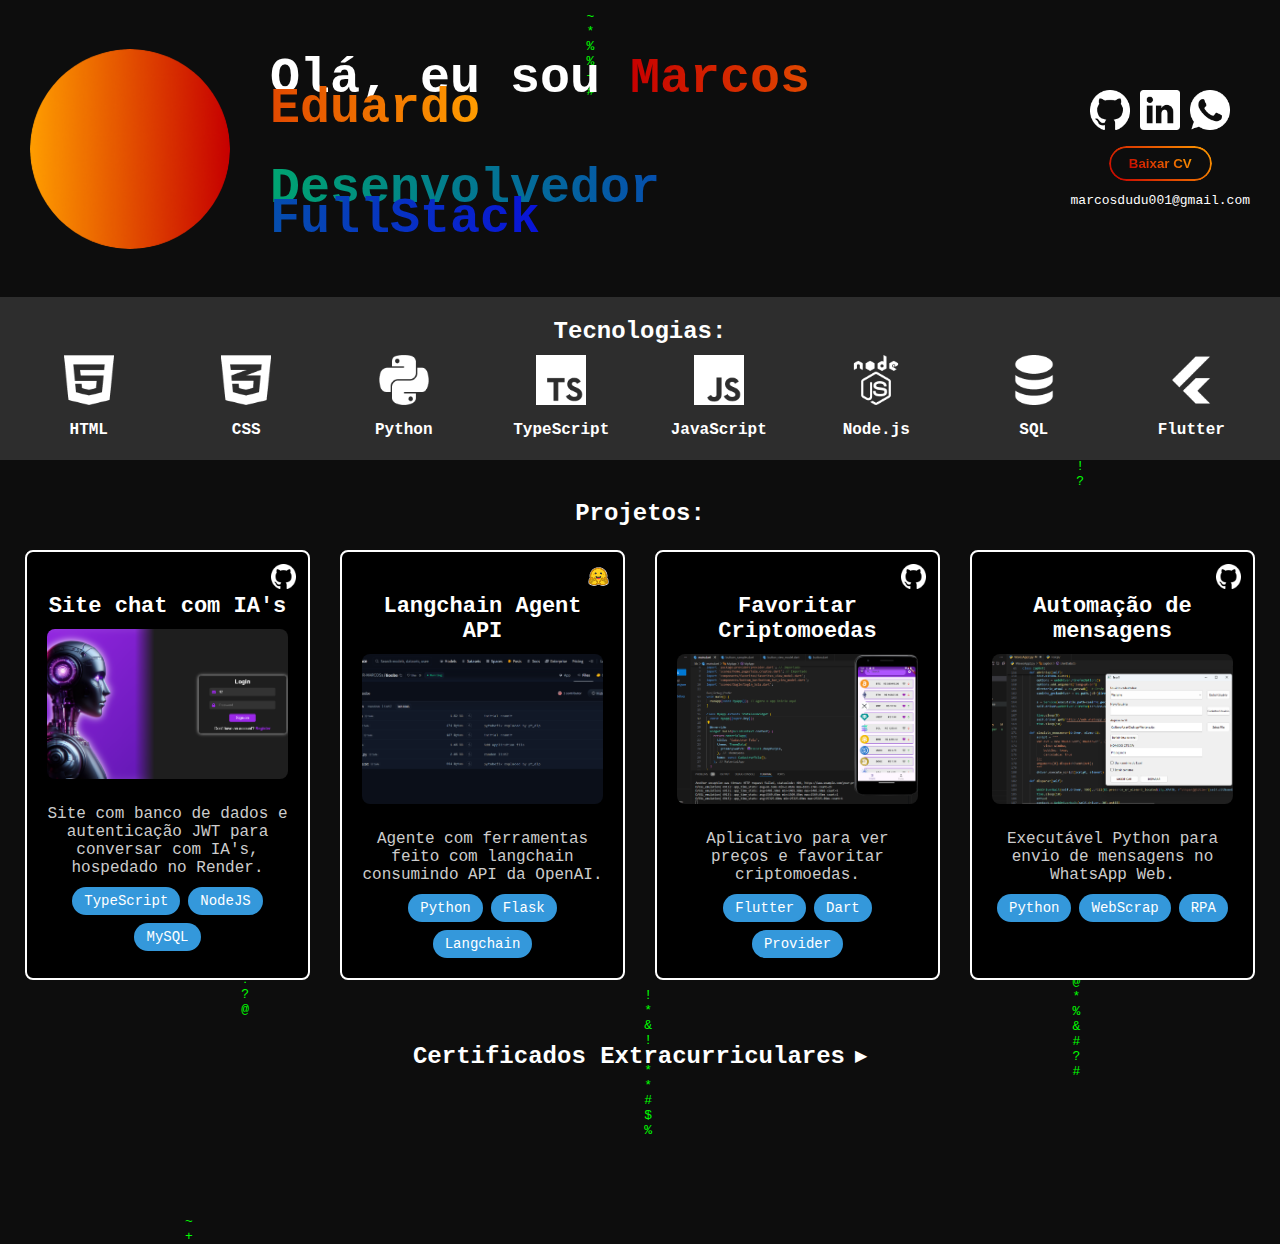
==== index.html @ d690c483 "certificate img" ====
<!DOCTYPE html>
<html lang="pt-br">
<head>
  <meta charset="UTF-8">
  <meta name="viewport" content="width=device-width, initial-scale=1.0">
  <title>Chuva de Código Vertical</title>
  <link rel="stylesheet" href="./style.css">
</head>
<body>
  <div class="greetings">
    <img src="./assets/Ellipse 1.png" alt="Foto de Marcos Eduardo" class="profile-photo">
    <h1 class="br"><span class="hi">Olá, eu sou</span> <span class="name">Marcos Eduardo</span><p></p> <span class="role">Desenvolvedor FullStack</span></h1>

    <div class="links">
      <div class="icons">
        <a href="https://github.com/MR-MARCOSs" target="_blank"><img src="./assets/github.png" alt="Ícone do Github" id="github"></a>
        <a href="https://www.linkedin.com/in/marcos-eduardo-evangelista-silva-96293b166/" target="_blank"><img src="./assets/linkedin.png" alt="Ícone do Linkedin" id="linkedin"></a>
        <a href="https://wa.me/+5563992482813" target="_blank"><img src="./assets/whats.png" alt="Ícone do WhatsApp" id="whats"></a>
      </div>
      <button class="download-cv">
        <a href="./assets/sql-icon.png" download target="_blank">
          <span>Baixar CV</span>
        </a>
      </button>
      marcosdudu001@gmail.com
    </div>
  </div>
  
  <div class="technologies">
    <h2>Tecnologias:</h2>
    <div class="tech-list">
      <div class="tech-item">
        <img src="./assets/html-icon.png" alt="HTML" class="tech-icon">
        <p>HTML</p>
      </div>
      <div class="tech-item">
        <img src="./assets/css-icon.png" alt="CSS" class="tech-icon">
        <p>CSS</p>
      </div>
      <div class="tech-item">
        <img src="./assets/python-icon.png" alt="Python" class="tech-icon">
        <p>Python</p>
      </div>
      <div class="tech-item">
        <img src="./assets/typescript-icon.png" alt="TypeScript" class="tech-icon">
        <p>TypeScript</p>
      </div>
      <div class="tech-item">
        <img src="./assets/javascript-icon.png" alt="JavaScript" class="tech-icon">
        <p>JavaScript</p>
      </div>
      <div class="tech-item">
        <img src="./assets/nodejs-icon.png" alt="Node.js" class="tech-icon">
        <p>Node.js</p>
      </div>
      <div class="tech-item">
        <img src="./assets/sql-icon.png" alt="SQL" class="tech-icon">
        <p>SQL</p>
      </div>
      <div class="tech-item">
        <img src="./assets/flutter-icon.png" alt="Flutter" class="tech-icon">
        <p>Flutter</p>
      </div>
    </div>
  </div>
  
  <div class="projects">
    <h2 class="projects-title">Projetos:</h2>
    <div class="projects-container">
      <div class="project-card">
        <div class="project-content">
          <h3>Site chat com IA's</h3>
          <img src="./assets/project1.png" alt="Projeto 1" class="project-image">
          <p class="project-description">Site com banco de dados e autenticação JWT para conversar com IA's, hospedado no Render.</p>
          <div class="tags">
            <span class="tag">TypeScript</span>
            <span class="tag">NodeJS</span>
            <span class="tag">MySQL</span>
          </div>
        </div>
        <a href="https://github.com/MR-MARCOSs/site_bots" target="_blank" class="github-icon">
          <img src="./assets/github.png" alt="GitHub">
        </a>
      </div>

      <div class="project-card">
        <div class="project-content">
          <h3>Langchain Agent API</h3>
          <img src="./assets/project2.png" alt="Projeto 2" class="project-image">
          <p class="project-description">Agente com ferramentas feito com langchain consumindo API da OpenAI.</p>
          <div class="tags">
            <span class="tag">Python</span>
            <span class="tag">Flask</span>
            <span class="tag">Langchain</span>
          </div>
        </div>
        <a href="https://huggingface.co/spaces/MR-MARCOSs/Goobe/tree/main" target="_blank" class="github-icon">
          <img src="./assets/hf-logo.svg" alt="Hugging Face">
        </a>
      </div>

      <div class="project-card">
        <div class="project-content">
          <h3>Favoritar Criptomoedas</h3>
          <img src="./assets/project3.png" alt="Projeto 3" class="project-image">
          <p class="project-description">Aplicativo para ver preços e favoritar criptomoedas.</p>
          <div class="tags">
            <span class="tag">Flutter</span>
            <span class="tag">Dart</span>
            <span class="tag">Provider</span>
          </div>
        </div>
        <a href="https://github.com/MR-MARCOSs/cryptoWeb" target="_blank" class="github-icon">
          <img src="./assets/github.png" alt="GitHub">
        </a>
      </div>

      <div class="project-card">
        <div class="project-content">
          <h3>Automação de mensagens</h3>
          <img src="./assets/project4.png" alt="Projeto 4" class="project-image">
          <p class="project-description">Executável Python para envio de mensagens no WhatsApp Web.</p>
          <div class="tags">
            <span class="tag">Python</span>
            <span class="tag">WebScrap</span>
            <span class="tag">RPA</span>
          </div>
        </div>
        <a href="https://github.com/MR-MARCOSs/Process-Automation" target="_blank" class="github-icon">
          <img src="./assets/github.png" alt="GitHub">
        </a>
      </div>
    </div>
  </div>

  <div class="projects">
    <div class="titulo-com-seta" onclick="toggleProjects()">
      <h2 id="titulo">Certificados Extracurriculares</h2>
      <span id="seta" class="seta">▶</span>
    </div>
    <div class="project-cards" id="project-cards">

      <div class="project-card">
        <div class="project-content">
          <h3>Intro to Machine Learning</h3>
          <h4>De: Kaggle</h4>
          <img src="./assets/intro-to-ml.png" alt="Projeto 4" class="project-image">
          <a href="./assets/intro-to-ml.png" target="_blank" class="certificate-link">Ver certificado</a>
        </div>
      </div>

      <div class="project-card">
        <div class="project-content">
          <h3>Intermediate Machine Learning</h3>
          <h4>De: Kaggle</h4>
          <img src="./assets/intermediate-ml.png" alt="Projeto 4" class="project-image">
          <a href="./assets/intermediate-ml.png" target="_blank" class="certificate-link">Ver certificado</a>
        </div>
      </div>

      <div class="project-card">
        <div class="project-content">
          <h3>NodeJS</h3>
          <h4>De: RocketSeat</h4>
          <img src="./assets/nodejsimg.png" alt="Projeto 4" class="project-image">
          <a href="./assets/Nodejs.pdf" target="_blank" class="certificate-link">Ver certificado</a>
        </div>
      </div>

      
      <div class="project-card">
        <div class="project-content">
          <h3>Discover(HTML, CSS)</h3>
          <h4>De: RocketSeat</h4>
          <img src="./assets/Nodejs.pdf" alt="Projeto 4" class="project-image">
          <a href="./assets/Nodejs.pdf" target="_blank" class="certificate-link">Ver certificado</a>
        </div>
      </div>
    </div>
  </div>


  <div class="language-switcher">
    <a href="./en.html" class="flag-icon usa" title="English"></a>
    <a href="#" class="flag-icon brazil" title="Português"></a>
  </div>

  <script src="./code_rain.js"></script>
  <script>function toggleProjects() {
    const projectCards = document.getElementById('project-cards');
    const seta = document.getElementById('seta');
  
    if (projectCards.style.display === 'none' || projectCards.style.display === '') {
      projectCards.style.display = 'flex';
      seta.textContent = '▼';
    } else {
      projectCards.style.display = 'none';
      seta.textContent = '▶';
    }
  }
  </script>
</body>
</html>
---- style.css ----
body, html {
  margin: 0;
  padding: 0;
  overflow: hidden;
  background-color: #0d0d0d;
  font-family: monospace;
  overflow: auto;
}

.code-drop {
  position: absolute;
  display: flex;
  flex-direction: column;
  align-items: center;
  opacity: 1;
  z-index: 0; 
}

.code-letter {
  opacity: 1;
  animation: fadeOut 4s linear forwards;
  color: #00ff00; /* Cor da chuva de código */
}

@keyframes fadeOut {
  0% { opacity: 1; }
  100% { opacity: 0; }
}

/* Estilos gerais */
.greetings {
  display: flex;
  align-items: center;
  justify-content: center;
  gap: 40px; /* Espaço entre a imagem e o texto */
  padding: 30px;
  background-color: transparent;
  position: relative; /* Necessário para z-index funcionar corretamente */
  z-index: 1; /* Garante que o conteúdo dentro de greetings fique acima da chuva de código */
}

.profile-photo {
  width: 200px; /* Ajuste o tamanho da imagem conforme necessário */
  height: 200px;
  border-radius: 50%; /* Para manter a imagem redonda */
  background-color: transparent;
}

h1 {
  font-size: 60px;
  line-height: 0.6;
  margin-right: 9%;
}

.br {
  font-size: 50px;
}

.hi {
  color: #ffffff; /* Exemplo de cor para "Hi, i'm" */
}

.name {
  background: linear-gradient(90deg, #C70000, #FF9D00); /* Degradê para "Marcos Eduardo" */
  -webkit-background-clip: text;
  color: transparent;
}

.role {
  background: linear-gradient(90deg, #00A571, #0913D8); /* Degradê para "FullStack Developer" */
  -webkit-background-clip: text;
  color: transparent;
}

.links {
  display: flex;
  flex-direction: column;
  align-items: center; /* Alinha verticalmente no centro */
  justify-content: center;
  gap: 10px; /* Espaço entre os ícones e o botão */
  color: #ffffff;
}

.icons {
  display: flex;
  gap: 10px; /* Espaço entre os ícones */
  background-color: transparent;
}

.icons img {
  width: 40px; /* Tamanho dos ícones */
  height: 40px;
  transition: all 0.3s ease;
}

#github:hover {
  content: url('./assets/github_hover.svg');
}

#linkedin:hover {
  content: url('./assets/linkedin_hover.svg');
}

#whats:hover {
  content: url('./assets/whats_hover.png');
}

.download-cv {
  padding: 10px 20px;
  background-color: transparent; /* Fundo transparente inicial */
  color: white; /* Cor do texto inicial */
  border: 2px solid transparent; /* Borda inicialmente transparente */
  border-radius: 20px;
  cursor: pointer;
  font-weight: bold; /* Texto em negrito */
  position: relative;
  overflow: hidden;
  transition: all 0.3s ease; /* Transição suave para o hover */
}

/* Gradiente no texto */
.download-cv span {
  background: linear-gradient(45deg, #C70000, #FF9D00); /* Gradiente no texto */
  -webkit-background-clip: text;
  background-clip: text;
  color: transparent; /* Texto transparente para mostrar o gradiente */
  transition: all 0.3s ease; /* Transição suave para o hover */
}

/* Borda com gradiente */
.download-cv::before {
  content: '';
  position: absolute;
  top: 0;
  left: 0;
  right: 0;
  bottom: 0;
  border-radius: 20px;
  border: 2px solid transparent;
  background: linear-gradient(45deg, #C70000, #FF9D00) border-box;
  -webkit-mask: linear-gradient(#fff 0 0) padding-box, linear-gradient(#fff 0 0);
  mask: linear-gradient(#fff 0 0) padding-box, linear-gradient(#fff 0 0);
  -webkit-mask-composite: destination-out;
  mask-composite: exclude;
  z-index: -1;
  transition: all 0.3s ease; /* Transição suave para o hover */
}

/* Efeito hover */
.download-cv:hover {
  background: linear-gradient(45deg, #C70000, #FF9D00);
  border-color: transparent;
  background-clip: padding-box; /* Impede que o fundo ultrapasse as bordas arredondadas */
}

.download-cv:hover span {
  color: #0d0d0d; /* Cor do texto no hover (sem gradiente) */
  background: transparent; /* Remove o gradiente do texto no hover */
  -webkit-background-clip: initial;
  background-clip: initial;
}

.download-cv:hover::before {
  opacity: 0; /* Esconde a borda gradiente no hover */
}

.download-cv a {
  text-decoration: none;  /* Remove o sublinhado */
  color: inherit;         /* Garante que a cor do link herde a cor do texto do botão */
}

/* Estilo da seção de tecnologias */
.technologies {
  background-color: #2D2D2D; /* Cinza claro */
  padding: 1px 10px 5px 10px;
  width: 100%;
  box-sizing: border-box;
  position: relative;
  z-index: 1;
}

.technologies h2 {
  font-size: 24px;
  text-align: center;
  margin-bottom: 10px;
  color: #ffffff;
}

/* Container das tecnologias */
.tech-list {
  display: flex;
  justify-content: space-around;
  flex-wrap: wrap;
}

/* Cada item da lista de tecnologias */
.tech-item {
  display: flex;
  flex-direction: column;
  align-items: center;
  text-align: center;
  width: 100px;
}

/* Ícones das tecnologias */
.tech-icon {
  width: 50px;
  height: 50px;
}

/* Estilo do texto abaixo dos ícones */
.tech-item p {
  font-size: 16px;
  font-weight: bold;
  color: #ffffff;
}

/* Estilos para a seção de Projetos */
/* Estilos para a seção de Projetos */
.projects {
  padding: 20px;
  display: flex;
  flex-direction: column;
  align-items: center;
  text-align: center;
  position: relative;
  z-index: 1;
}

.projects-title {
  font-size: 24px;
  margin-bottom: 20px;
  color: white; /* Centraliza e dá um estilo ao título */
}

/* Contêiner para os cartões de projetos */
.projects-container {
  display: flex;
  flex-wrap: wrap;
  justify-content: space-around;
  gap: 20px;
  width: 100%;
}

/* Estilos para os cartões de projetos */
.project-card {
  background-color: #000; /* Preto */
  color: white;
  border: 2px solid white; /* Borda branca */
  border-radius: 8px;
  margin: 10px;
  padding: 20px;
  display: flex;
  flex-direction: column;
  justify-content: space-between;
  position: relative;
  max-width: 500px;
  max-height: 500px; /* Altura fixa */
  box-sizing: border-box;
}

/* Estilos do conteúdo dentro do cartão */
.project-content {
  display: flex;
  flex-direction: column;
  align-items: center;
  justify-content: flex-start;
  flex-grow: 1;
}

.project-card h3 {
  font-size: 22px;
  margin-bottom: 10px;
}

.project-image {
  width: 100%;
  height: 150px; /* Altura fixa para a imagem */
  object-fit: cover;
  border-radius: 8px;
  margin-bottom: 10px;
}

.project-description {
  font-size: 16px;
  text-align: center;
  color: #ccc;
  margin-bottom: 10px;
}

/* Estilo das tags */
.tags {
  display: flex;
  justify-content: center;
  flex-wrap: wrap;
  gap: 8px;
}

.tag {
  background-color: #3498db;
  color: white;
  padding: 6px 12px;
  border-radius: 15px;
  font-size: 14px;
}

.tag:hover {
  background-color: #2980b9;
}

/* Ícone do GitHub no canto superior direito */
.github-icon {
  position: absolute;
  top: 10px;
  right: 10px;
  padding: 2px;
  box-shadow: 0 4px 6px rgba(0, 0, 0, 0.2);
}

.github-icon img {
  width: 25px;
  height: 25px;
}

/* Layout responsivo - 4 cartões por linha */
.project-card {
  width: 23%; /* Quase 25% para caber 4 por linha */
  margin: 3px;
}

.language-switcher {
  position: fixed;
  bottom: 20px;
  right: 20px;
  display: flex;
  flex-direction: column;
  gap: 10px;
  z-index: 1000;
}

/* Estilos para os ícones das bandeiras */
.language-switcher a {
  width: 40px;
  height: 40px;
  border-radius: 50%;
  display: block;
  background-size: cover;
  background-position: center;
  text-decoration: none;
}

.language-switcher .usa {
  background-image: url('https://upload.wikimedia.org/wikipedia/commons/a/a4/Flag_of_the_United_States.svg');
}

.language-switcher .brazil {
  background-image: url('https://upload.wikimedia.org/wikipedia/commons/0/05/Flag_of_Brazil.svg');
}

.language-switcher a:hover {
  opacity: 0.8;
}

.titulo-com-seta {
  display: flex;
  align-items: center;
  cursor: pointer;
  font-size: 16px;
  color: white;
}

.seta {
  margin-left: 10px;
  transition: transform 0.3s ease;
}


.project-content h4 {
  margin-top: -7px;
}

.project-cards {
  display: none; /* Inicialmente oculto */
  width: 100%;
  padding: 20px;
  flex-wrap: wrap;
  justify-content: space-around;
  gap: 20px;
  
}

.certificate-link {
  background-color: #3498db;;      /* Cor de fundo azul */
  color: white;                /* Texto branco */
  padding: 10px 20px;          /* Espaçamento interno para deixar o retângulo */
  text-decoration: none;       /* Remover o underline */
  border-radius: 17px;         /* Bordas arredondadas */
  display: inline-block;       /* Certificar que o link seja tratado como um bloco inline */
}

.certificate-link:hover {
  background-color: #2980b9;  /* Cor de fundo mais escura ao passar o mouse */
}


/* Responsividade para telas menores */
@media (max-width: 600px) {
  .greetings {
    flex-direction: column;
    text-align: center;
    gap: 15px;
  }

  h1 {
    font-size: 30px;
    margin-right: 0%;
  }

  .profile-photo {
    margin-right: 0;
    margin-bottom: 1px;
  }

  .links {
    flex-direction: column;
    margin-top: 1px;
  }

  .icons {
    justify-content: center;
  }

  .download-cv {
    margin-top: 10px;
  }

  /* Ajustes específicos para a seção de tecnologias 

  .technologies {
    background-color: #2D2D2D;  Cinza claro 
    padding: 1px 10px 5px 10px;
    width: 100%;
    box-sizing: border-box;
    position: relative;
    z-index: 1;
  }
  */
  .technologies h2 {
    margin-bottom: 15px;
  }
  
  .tech-item {
    flex: 1 1 calc(33.33% - 20px); /* 3 itens por linha com espaçamento */
    max-width: calc(33.33% - 20px); /* Limita o tamanho máximo */
    gap: 3px;
    display: flex;
    flex-direction: column;
    align-items: center;
    text-align: center;
  }

  /* Centraliza os dois itens na última linha */
  .tech-list::after {
    content: '';
    flex: auto;
  }

  /* Ajuste para centralizar os dois itens na última linha */
  .tech-item:nth-last-child(2):nth-child(3n + 1),
  .tech-item:nth-last-child(2):nth-child(3n + 1) ~ .tech-item {
    flex: 1 1 calc(50% - 10px); /* Faz os dois itens ocuparem metade da linha */
    max-width: calc(50% - 10px); /* Limita o tamanho máximo */
  }

  .tech-icon {
    margin-bottom: -15px;
    margin-top: 15px;
    width: 40px;
    height: 40px;
  }

  .tech-item p {
    font-size: 14px;
  }

  .project-card {
    width: 80%; /* 2 cartões por linha em telas médias */
  }
}

@media (max-width: 480px) {
  h1 {
    font-size: 20px;
    margin-right: 0%;
  }
  .br {
    font-size: 17px;
  }
}
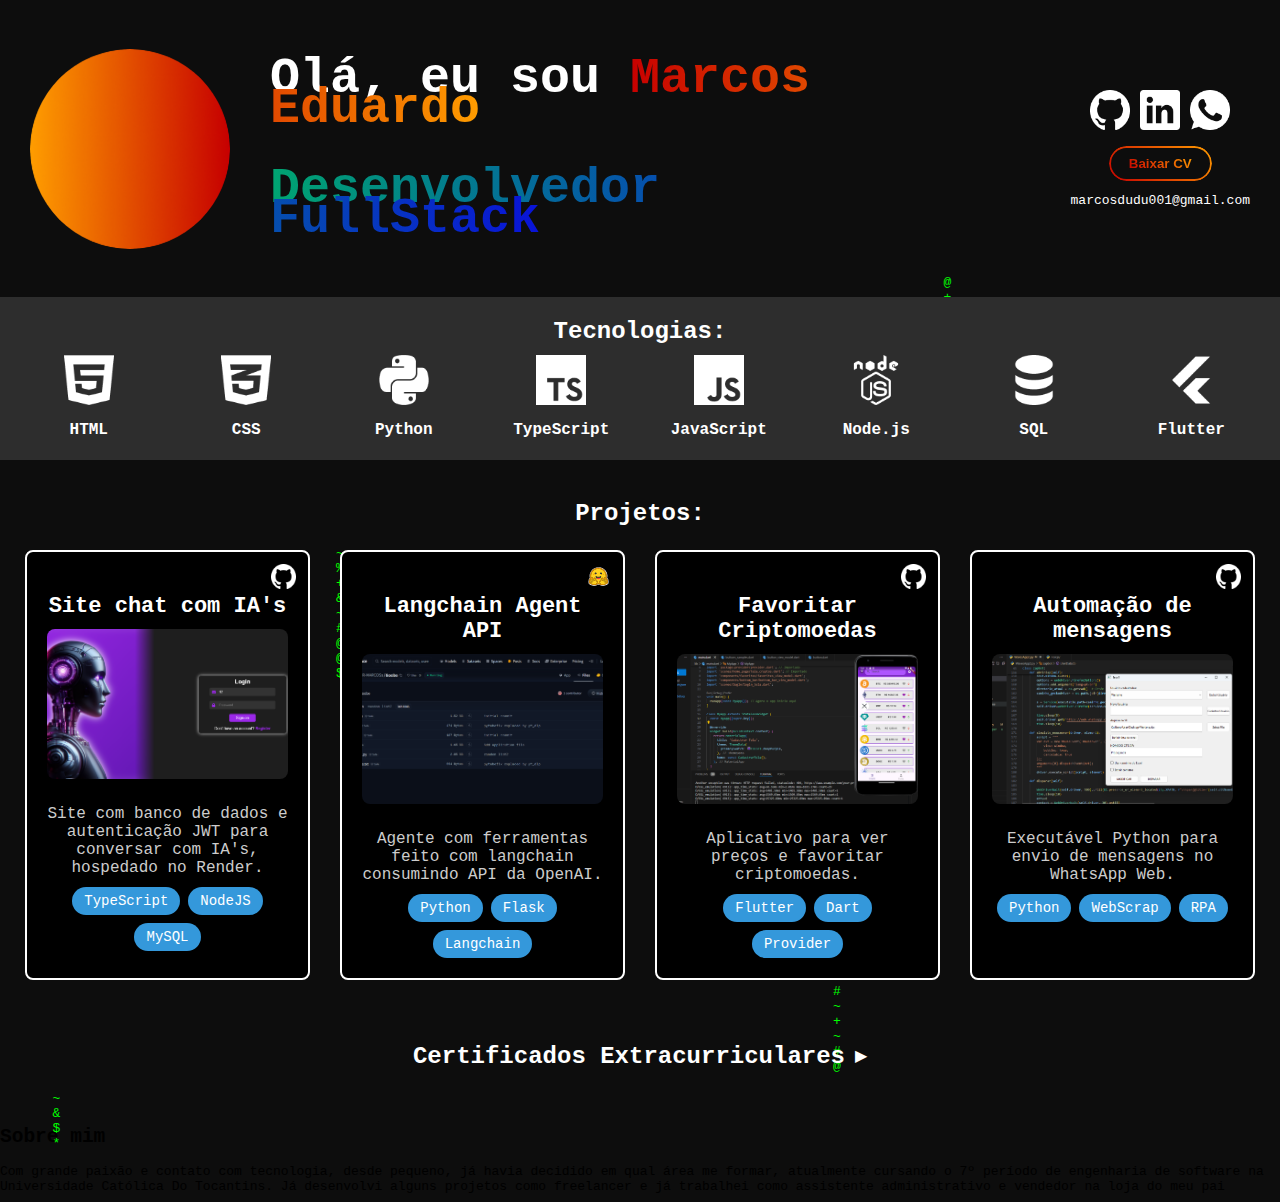
==== commit 1ba1010a: "About me started" ====
--- a/index.html
+++ b/index.html
@@ -166,7 +166,6 @@
           <a href="./assets/Nodejs.pdf" target="_blank" class="certificate-link">Ver certificado</a>
         </div>
       </div>
-
       
       <div class="project-card">
         <div class="project-content">
@@ -177,6 +176,12 @@
         </div>
       </div>
     </div>
+  </div>
+
+  <div class="about-me">
+    <h2>Sobre mim</h2>
+    Com grande paixão e contato com tecnologia, desde pequeno, já havia decidido em qual área me formar, atualmente cursando o 7º período de engenharia de software na Universidade Católica Do Tocantins.
+    Já desenvolvi alguns projetos como freelancer e já trabalhei como assistente administrativo e vendedor na loja do meu pai
   </div>
 
 
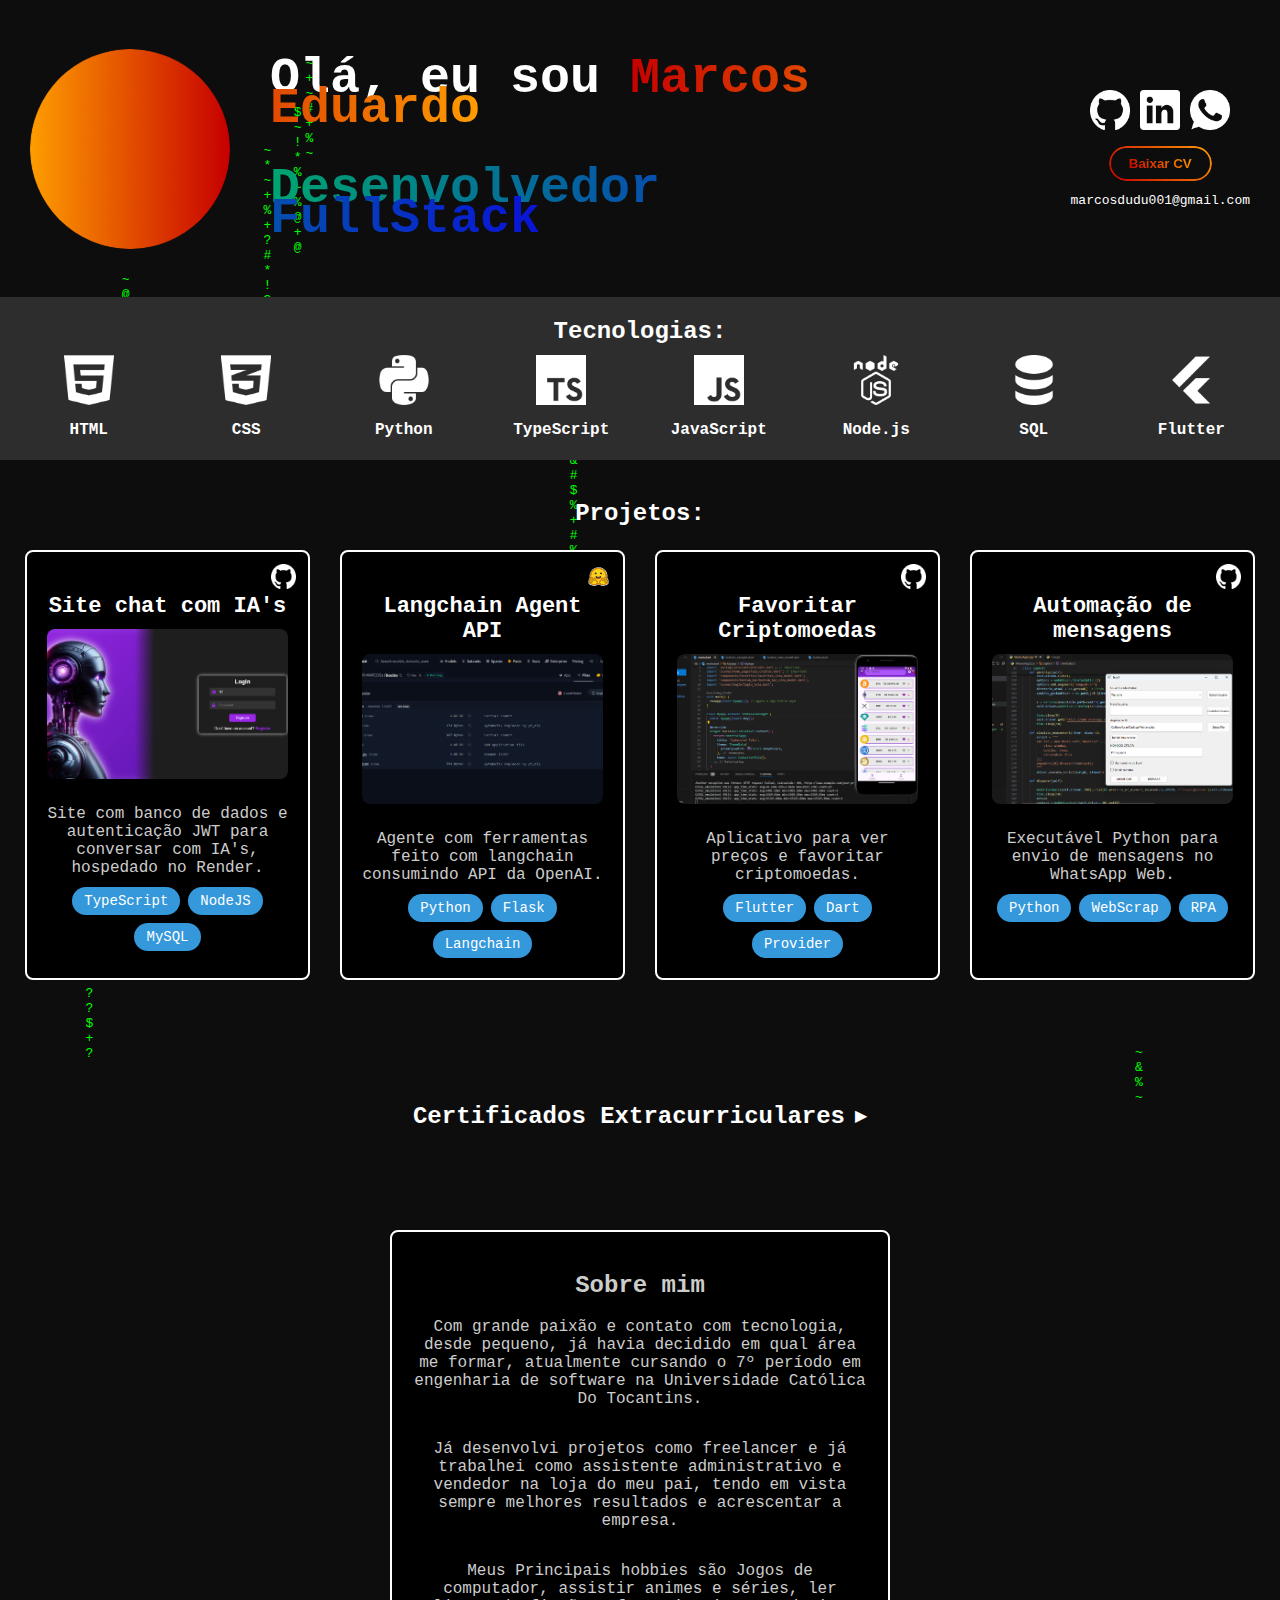
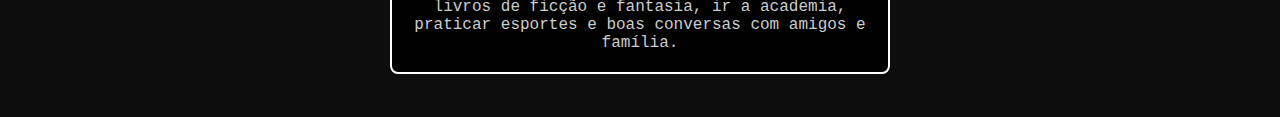
==== commit eb4910f3: "fast commit" ====
--- a/index.html
+++ b/index.html
@@ -180,8 +180,9 @@
 
   <div class="about-me">
     <h2>Sobre mim</h2>
-    Com grande paixão e contato com tecnologia, desde pequeno, já havia decidido em qual área me formar, atualmente cursando o 7º período de engenharia de software na Universidade Católica Do Tocantins.
-    Já desenvolvi alguns projetos como freelancer e já trabalhei como assistente administrativo e vendedor na loja do meu pai
+    Com grande paixão e contato com tecnologia, desde pequeno, já havia decidido em qual área me formar, atualmente cursando o 7º período em engenharia de software na Universidade Católica Do Tocantins.<p></p>
+    Já desenvolvi projetos como freelancer e já trabalhei como assistente administrativo e vendedor na loja do meu pai, tendo em vista sempre melhores resultados e acrescentar a empresa.<p></p>
+    Meus Principais hobbies são Jogos de computador, assistir animes e séries, ler livros de ficção e fantasia, ir a academia, praticar esportes e boas conversas com amigos e família.
   </div>
 
 
--- a/style.css
+++ b/style.css
@@ -243,7 +243,7 @@
 }
 
 /* Estilos para os cartões de projetos */
-.project-card {
+.project-card, .about-me {
   background-color: #000; /* Preto */
   color: white;
   border: 2px solid white; /* Borda branca */
@@ -260,12 +260,13 @@
 }
 
 /* Estilos do conteúdo dentro do cartão */
-.project-content {
+.project-content, .about-me {
   display: flex;
   flex-direction: column;
   align-items: center;
   justify-content: flex-start;
   flex-grow: 1;
+  z-index: 1;
 }
 
 .project-card h3 {
@@ -281,7 +282,7 @@
   margin-bottom: 10px;
 }
 
-.project-description {
+.project-description, .about-me {
   font-size: 16px;
   text-align: center;
   color: #ccc;
@@ -367,6 +368,8 @@
   cursor: pointer;
   font-size: 16px;
   color: white;
+  margin-bottom: 60px;
+  margin-top: 60px;
 }
 
 .seta {
@@ -386,7 +389,8 @@
   flex-wrap: wrap;
   justify-content: space-around;
   gap: 20px;
-  
+  margin-top: -70px;
+  margin-bottom: 80px;
 }
 
 .certificate-link {
@@ -402,6 +406,14 @@
   background-color: #2980b9;  /* Cor de fundo mais escura ao passar o mouse */
 }
 
+.about-me {
+  margin: 0 auto;
+  margin-bottom: 20px;
+}
+
+@media (max-width: 1024px) {
+  
+}
 
 /* Responsividade para telas menores */
 @media (max-width: 600px) {
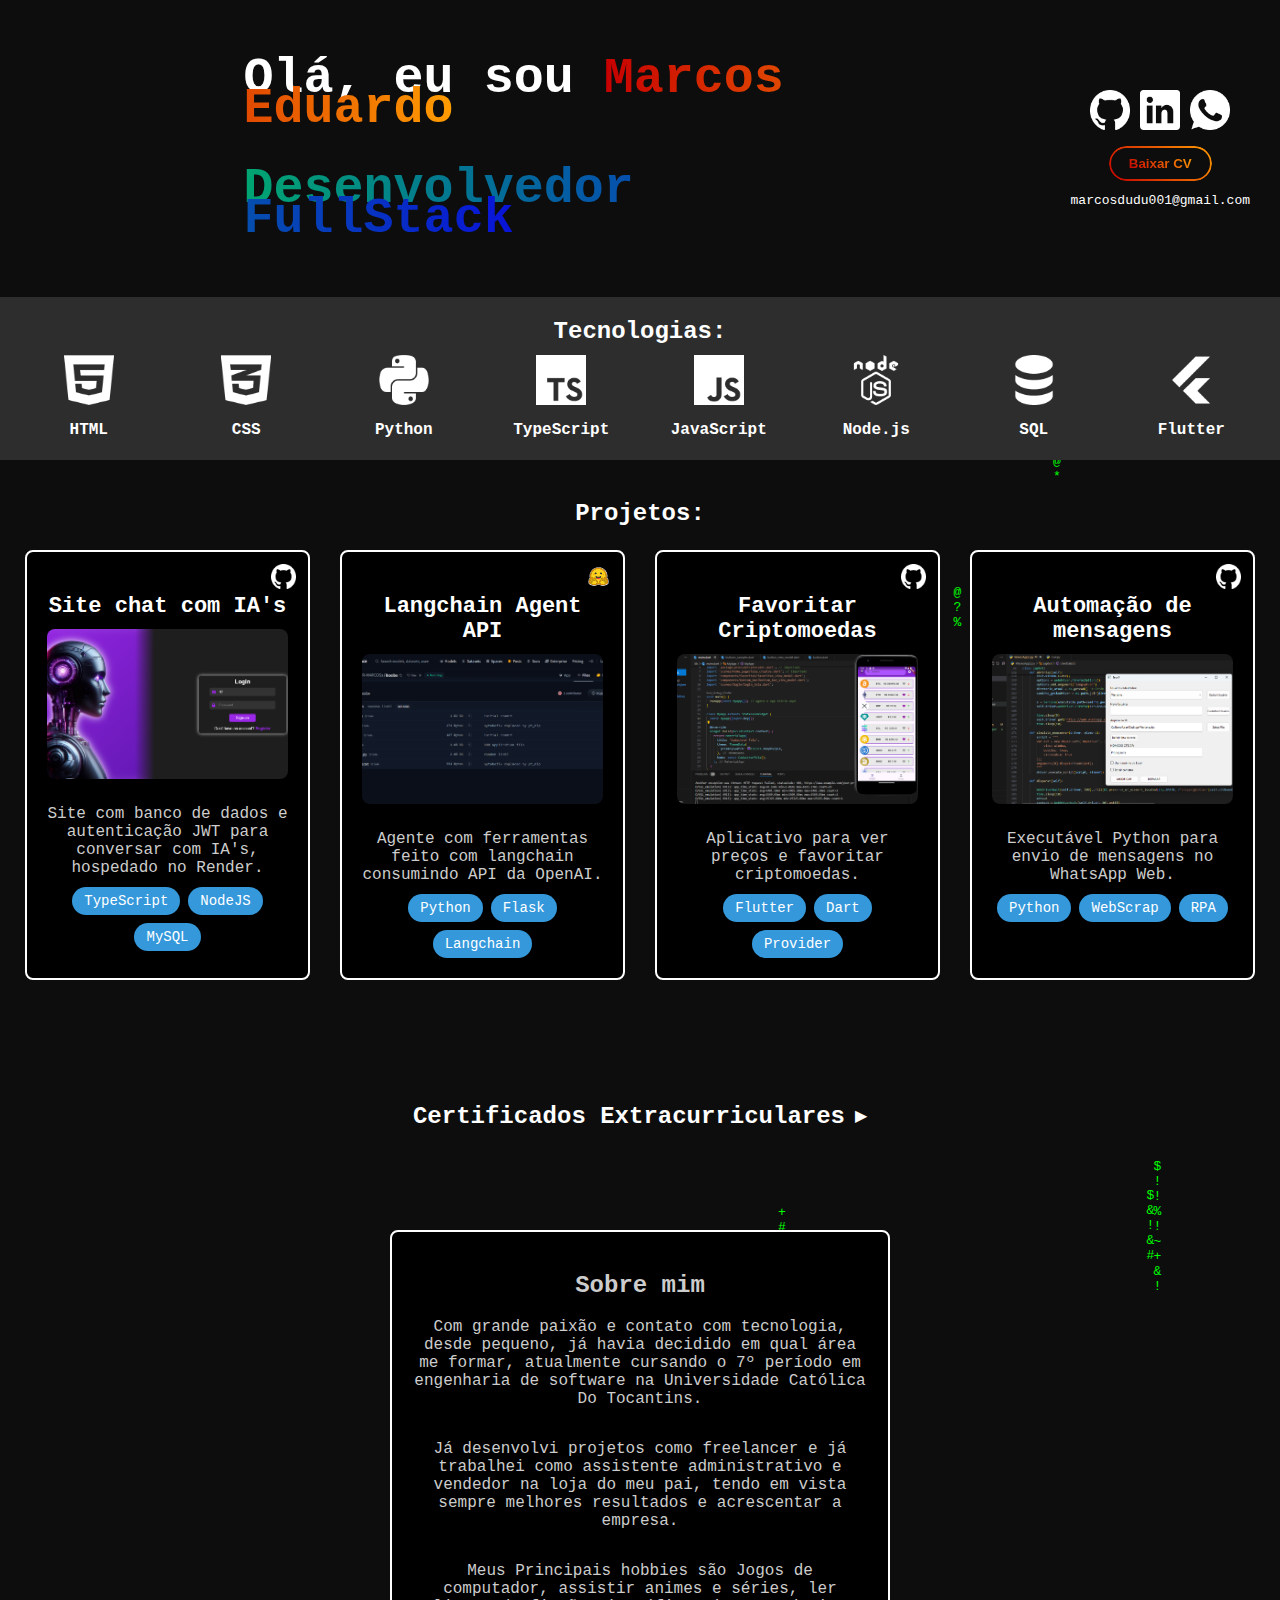
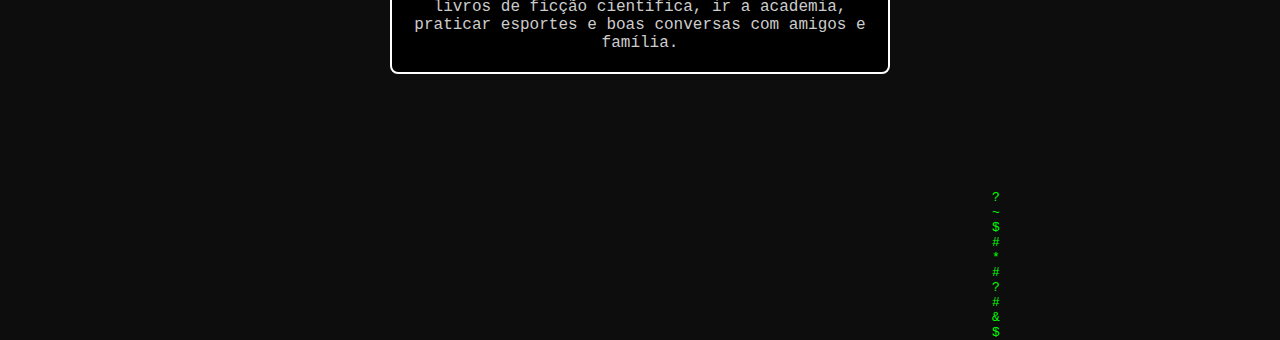
==== commit 5a7ca73c: "profile" ====
--- a/index.html
+++ b/index.html
@@ -8,7 +8,7 @@
 </head>
 <body>
   <div class="greetings">
-    <img src="./assets/Ellipse 1.png" alt="Foto de Marcos Eduardo" class="profile-photo">
+    <div class="profile-photo"></div>
     <h1 class="br"><span class="hi">Olá, eu sou</span> <span class="name">Marcos Eduardo</span><p></p> <span class="role">Desenvolvedor FullStack</span></h1>
 
     <div class="links">
@@ -18,7 +18,7 @@
         <a href="https://wa.me/+5563992482813" target="_blank"><img src="./assets/whats.png" alt="Ícone do WhatsApp" id="whats"></a>
       </div>
       <button class="download-cv">
-        <a href="./assets/sql-icon.png" download target="_blank">
+        <a href="./assets/MarcosCV.pdf" download target="_blank">
           <span>Baixar CV</span>
         </a>
       </button>
@@ -172,7 +172,7 @@
           <h3>Discover(HTML, CSS)</h3>
           <h4>De: RocketSeat</h4>
           <img src="./assets/Nodejs.pdf" alt="Projeto 4" class="project-image">
-          <a href="./assets/Nodejs.pdf" target="_blank" class="certificate-link">Ver certificado</a>
+          <a href="./assets/Discover.pdf" target="_blank" class="certificate-link">Ver certificado</a>
         </div>
       </div>
     </div>
@@ -182,7 +182,7 @@
     <h2>Sobre mim</h2>
     Com grande paixão e contato com tecnologia, desde pequeno, já havia decidido em qual área me formar, atualmente cursando o 7º período em engenharia de software na Universidade Católica Do Tocantins.<p></p>
     Já desenvolvi projetos como freelancer e já trabalhei como assistente administrativo e vendedor na loja do meu pai, tendo em vista sempre melhores resultados e acrescentar a empresa.<p></p>
-    Meus Principais hobbies são Jogos de computador, assistir animes e séries, ler livros de ficção e fantasia, ir a academia, praticar esportes e boas conversas com amigos e família.
+    Meus Principais hobbies são Jogos de computador, assistir animes e séries, ler livros de ficção científica, ir a academia, praticar esportes e boas conversas com amigos e família.
   </div>
 
 
--- a/style.css
+++ b/style.css
@@ -40,10 +40,13 @@
 }
 
 .profile-photo {
-  width: 200px; /* Ajuste o tamanho da imagem conforme necessário */
-  height: 200px;
-  border-radius: 50%; /* Para manter a imagem redonda */
-  background-color: transparent;
+  width: 200px;
+      height: 200px;
+      border-radius: 50%;
+      background: linear-gradient(45deg, #C70000, #FF9D00);/* Para manter a imagem redonda */
+      background-image: url('./assets/PROFILE2.png'); /* Substitua pelo caminho da sua imagem */
+      background-size: cover; /* Ajusta a imagem para cobrir toda a área do círculo */
+      background-position: center;
 }
 
 h1 {
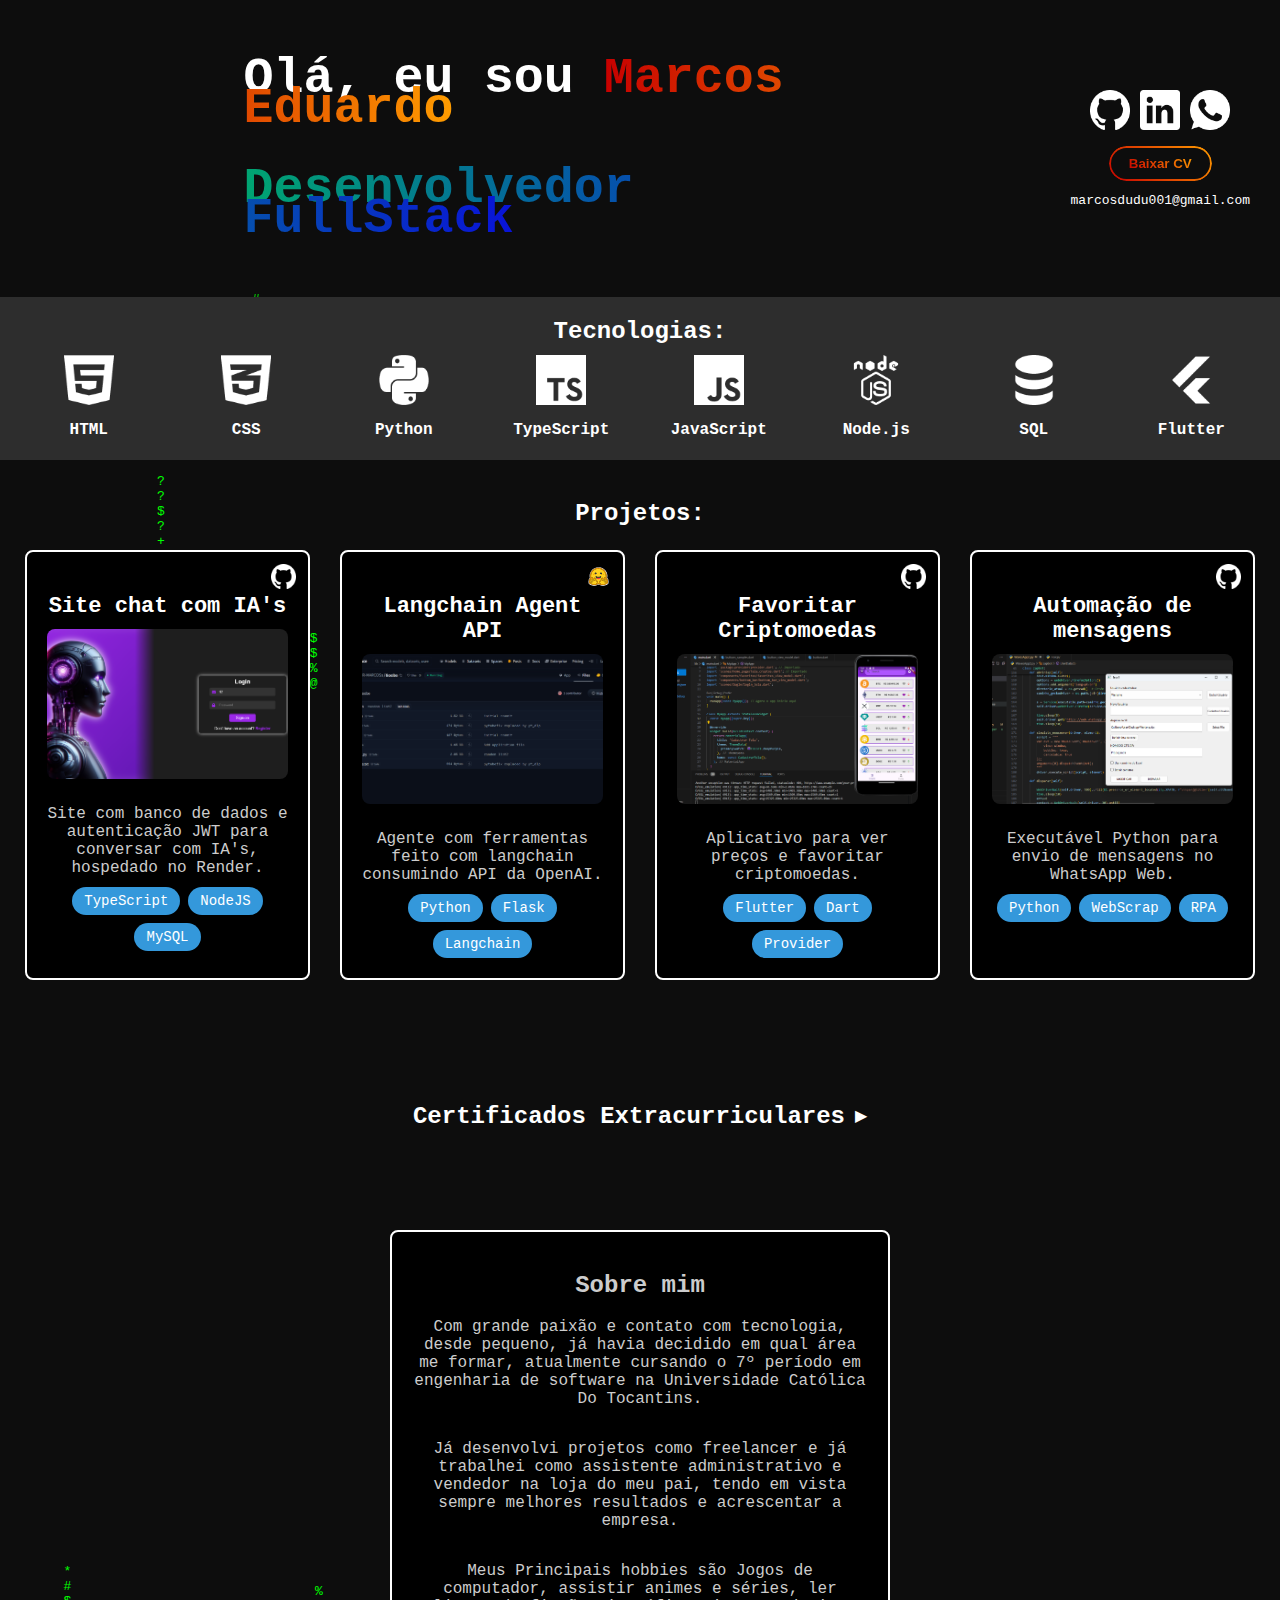
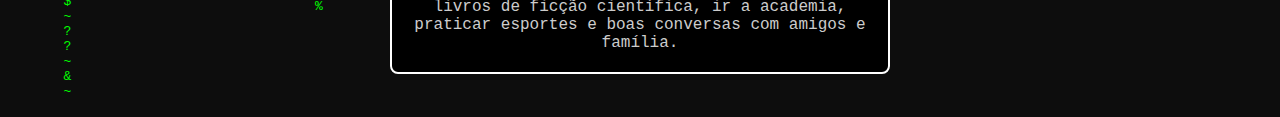
==== commit 55219d64: "certificates" ====
--- a/index.html
+++ b/index.html
@@ -171,8 +171,17 @@
         <div class="project-content">
           <h3>Discover(HTML, CSS)</h3>
           <h4>De: RocketSeat</h4>
-          <img src="./assets/Nodejs.pdf" alt="Projeto 4" class="project-image">
+          <img src="./assets/discover.png" alt="Projeto 4" class="project-image">
           <a href="./assets/Discover.pdf" target="_blank" class="certificate-link">Ver certificado</a>
+        </div>
+      </div>
+
+      <div class="project-card">
+        <div class="project-content">
+          <h3>AI for Devs</h3>
+          <h4>De: RocketSeat</h4>
+          <img src="./assets/AI.png" alt="Projeto 4" class="project-image">
+          <a href="./assets/AIForDevs.pdf" target="_blank" class="certificate-link">Ver certificado</a>
         </div>
       </div>
     </div>
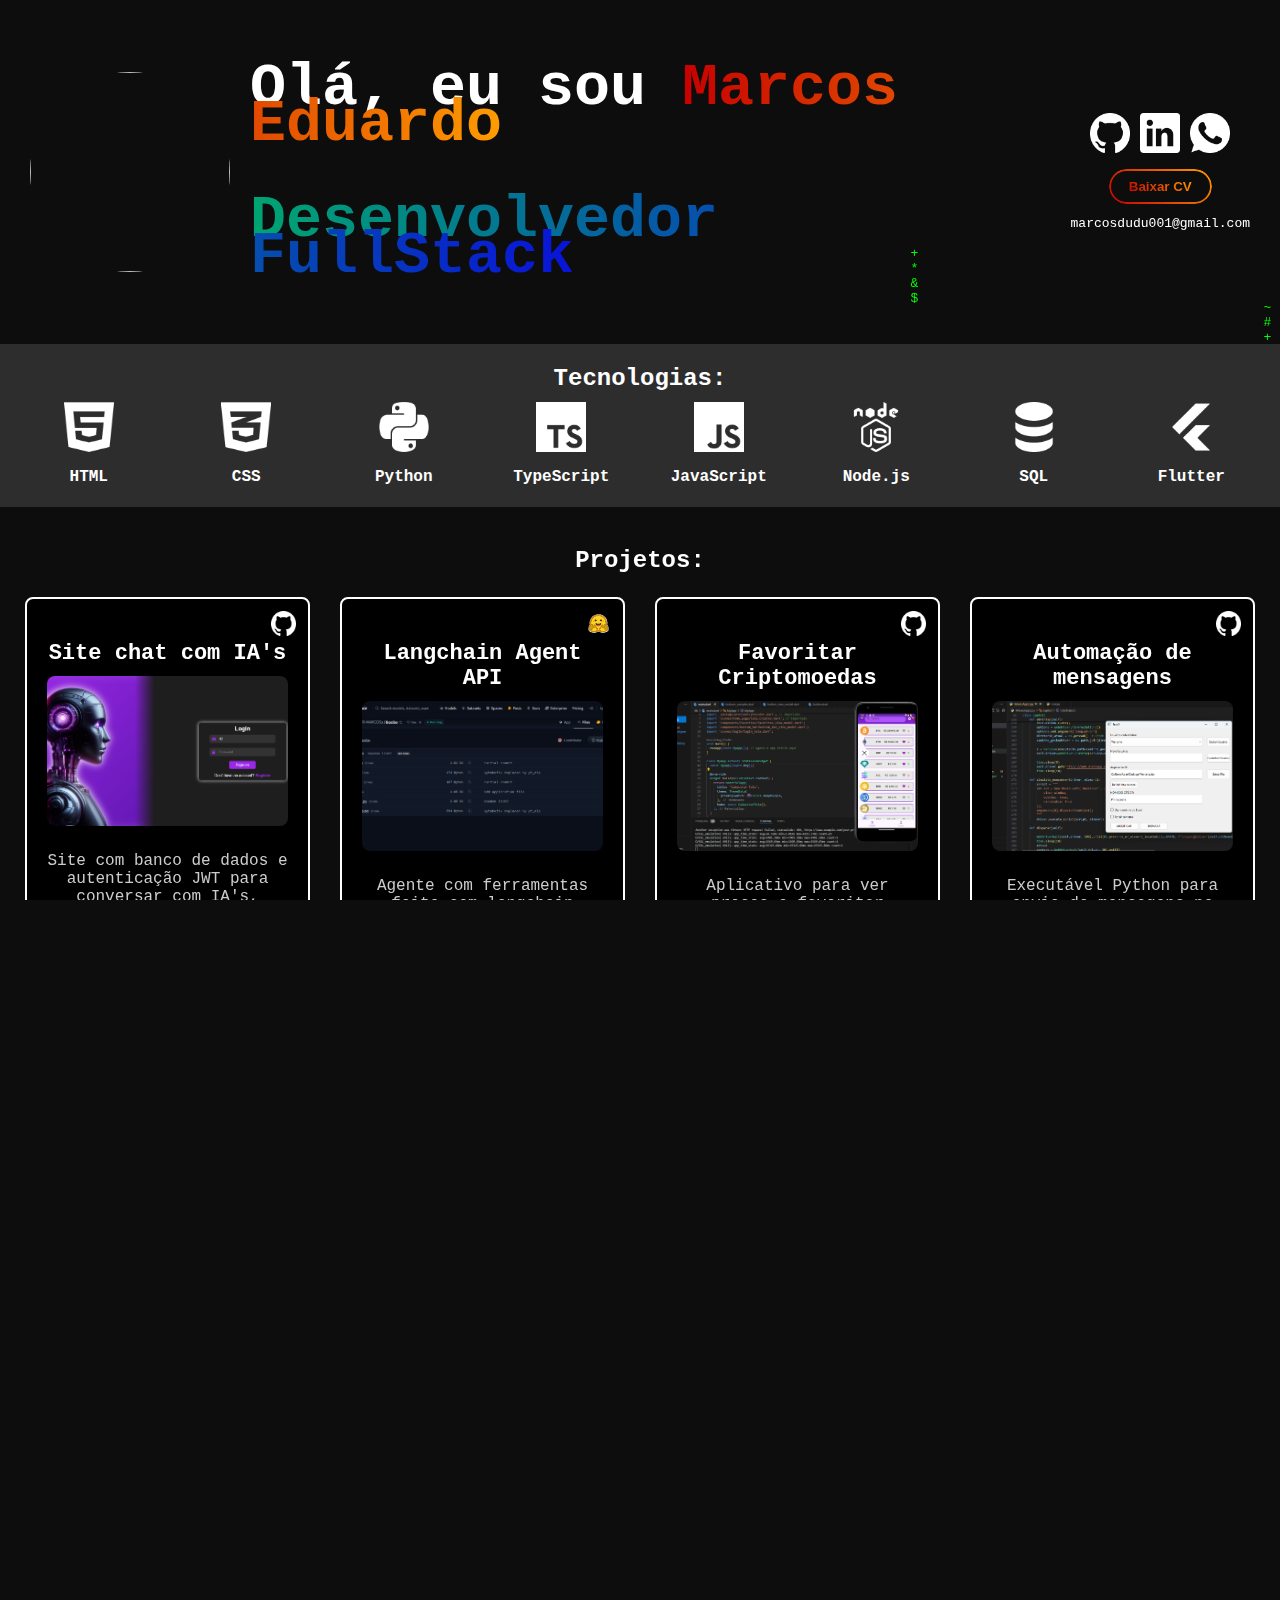
==== commit 99021d79: "hope is final version(never)" ====
--- a/index.html
+++ b/index.html
@@ -8,7 +8,7 @@
 </head>
 <body>
   <div class="greetings">
-    <div class="profile-photo"></div>
+    <img src="./assets/PROFILE2.png" class="profile-photo">
     <h1 class="br"><span class="hi">Olá, eu sou</span> <span class="name">Marcos Eduardo</span><p></p> <span class="role">Desenvolvedor FullStack</span></h1>
 
     <div class="links">
--- a/style.css
+++ b/style.css
@@ -1,6 +1,8 @@
 body, html {
   margin: 0;
   padding: 0;
+  width: 100%;
+  height: 100%;
   overflow: hidden;
   background-color: #0d0d0d;
   font-family: monospace;
@@ -32,7 +34,7 @@
   display: flex;
   align-items: center;
   justify-content: center;
-  gap: 40px; /* Espaço entre a imagem e o texto */
+  gap: 20px; /* Espaço entre a imagem e o texto */
   padding: 30px;
   background-color: transparent;
   position: relative; /* Necessário para z-index funcionar corretamente */
@@ -43,8 +45,8 @@
   width: 200px;
       height: 200px;
       border-radius: 50%;
-      background: linear-gradient(45deg, #C70000, #FF9D00);/* Para manter a imagem redonda */
-      background-image: url('./assets/PROFILE2.png'); /* Substitua pelo caminho da sua imagem */
+
+    /* Substitua pelo caminho da sua imagem */
       background-size: cover; /* Ajusta a imagem para cobrir toda a área do círculo */
       background-position: center;
 }
@@ -55,9 +57,7 @@
   margin-right: 9%;
 }
 
-.br {
-  font-size: 50px;
-}
+
 
 .hi {
   color: #ffffff; /* Exemplo de cor para "Hi, i'm" */
@@ -414,7 +414,15 @@
   margin-bottom: 20px;
 }
 
-@media (max-width: 1024px) {
+@media (max-width: 1200px) {
+  h1 {
+    margin-right: 7%;
+    font-size: 35px;
+  }
+
+  .project-card {
+    width: 30%; /* 2 cartões por linha em telas médias */
+  }
   
 }
 
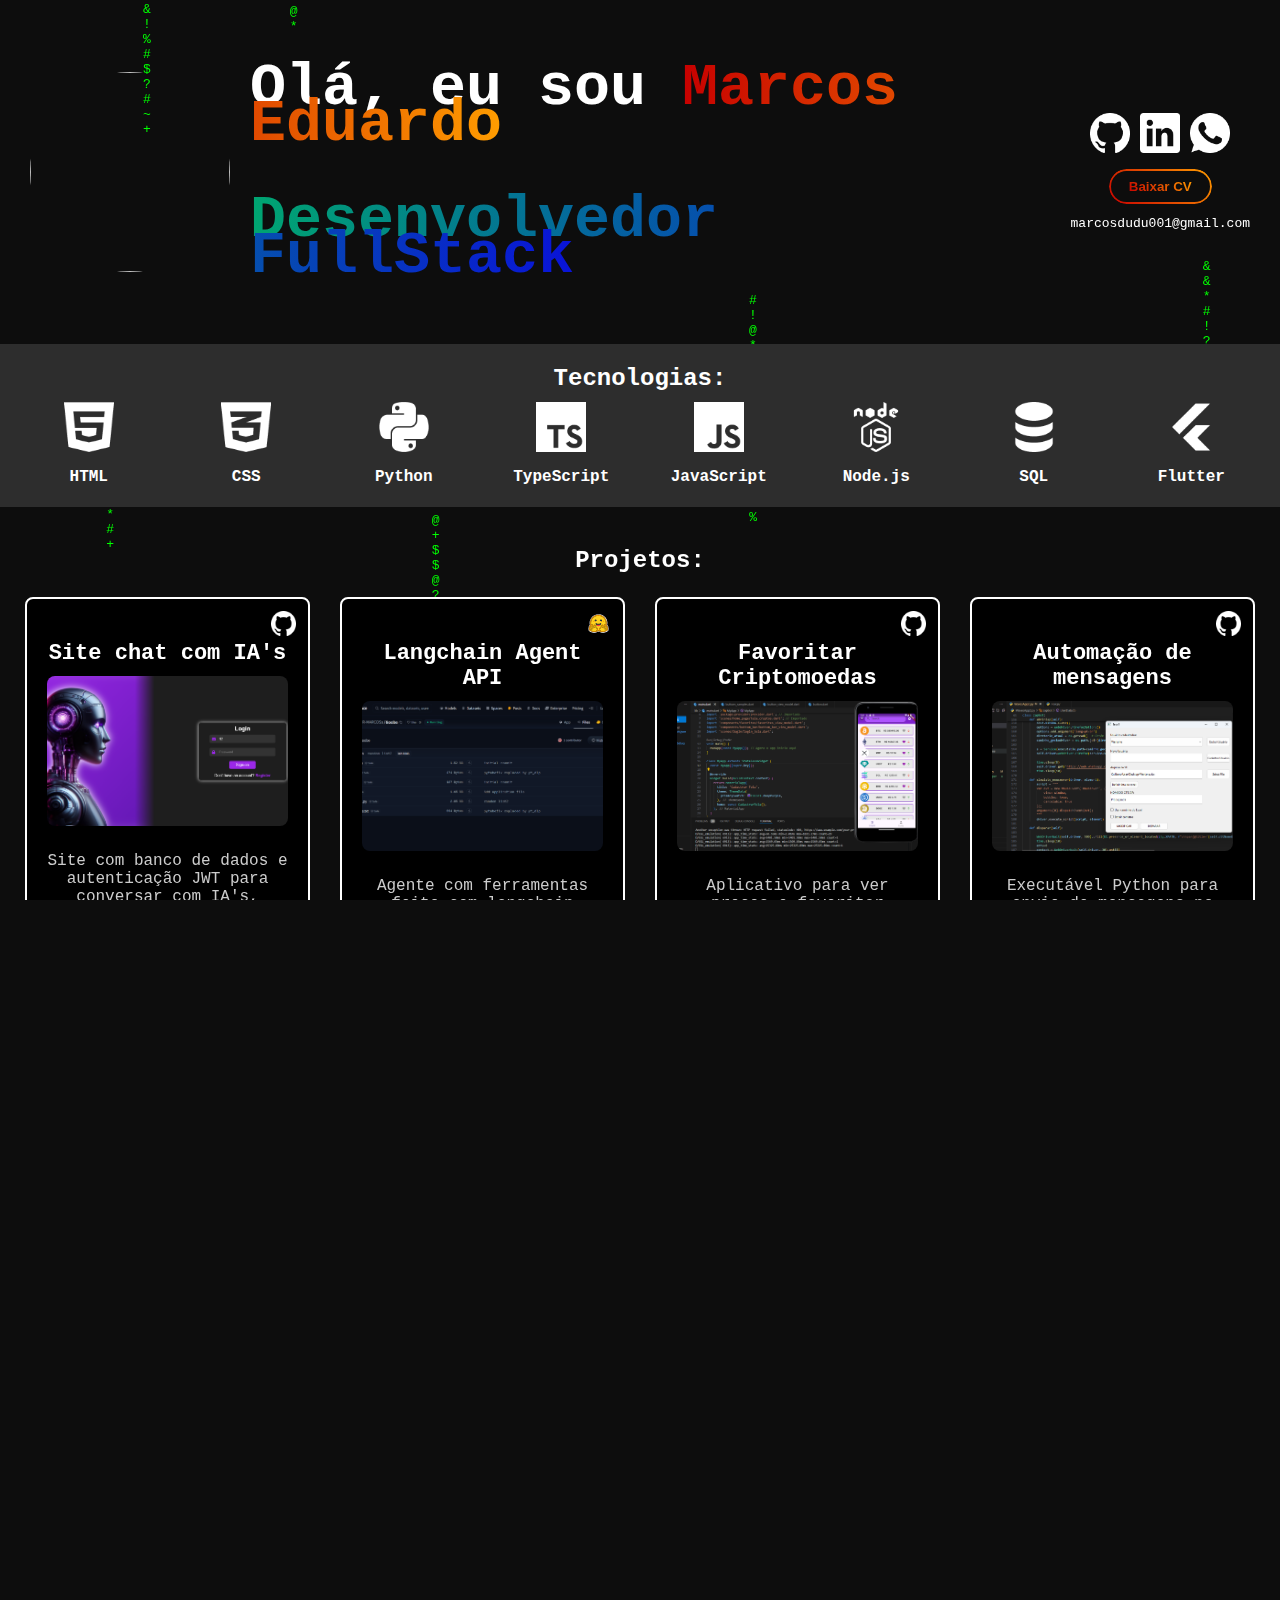
==== commit d857226f: "title" ====
--- a/index.html
+++ b/index.html
@@ -3,7 +3,7 @@
 <head>
   <meta charset="UTF-8">
   <meta name="viewport" content="width=device-width, initial-scale=1.0">
-  <title>Chuva de Código Vertical</title>
+  <title>Marcos | Porfólio</title>
   <link rel="stylesheet" href="./style.css">
 </head>
 <body>
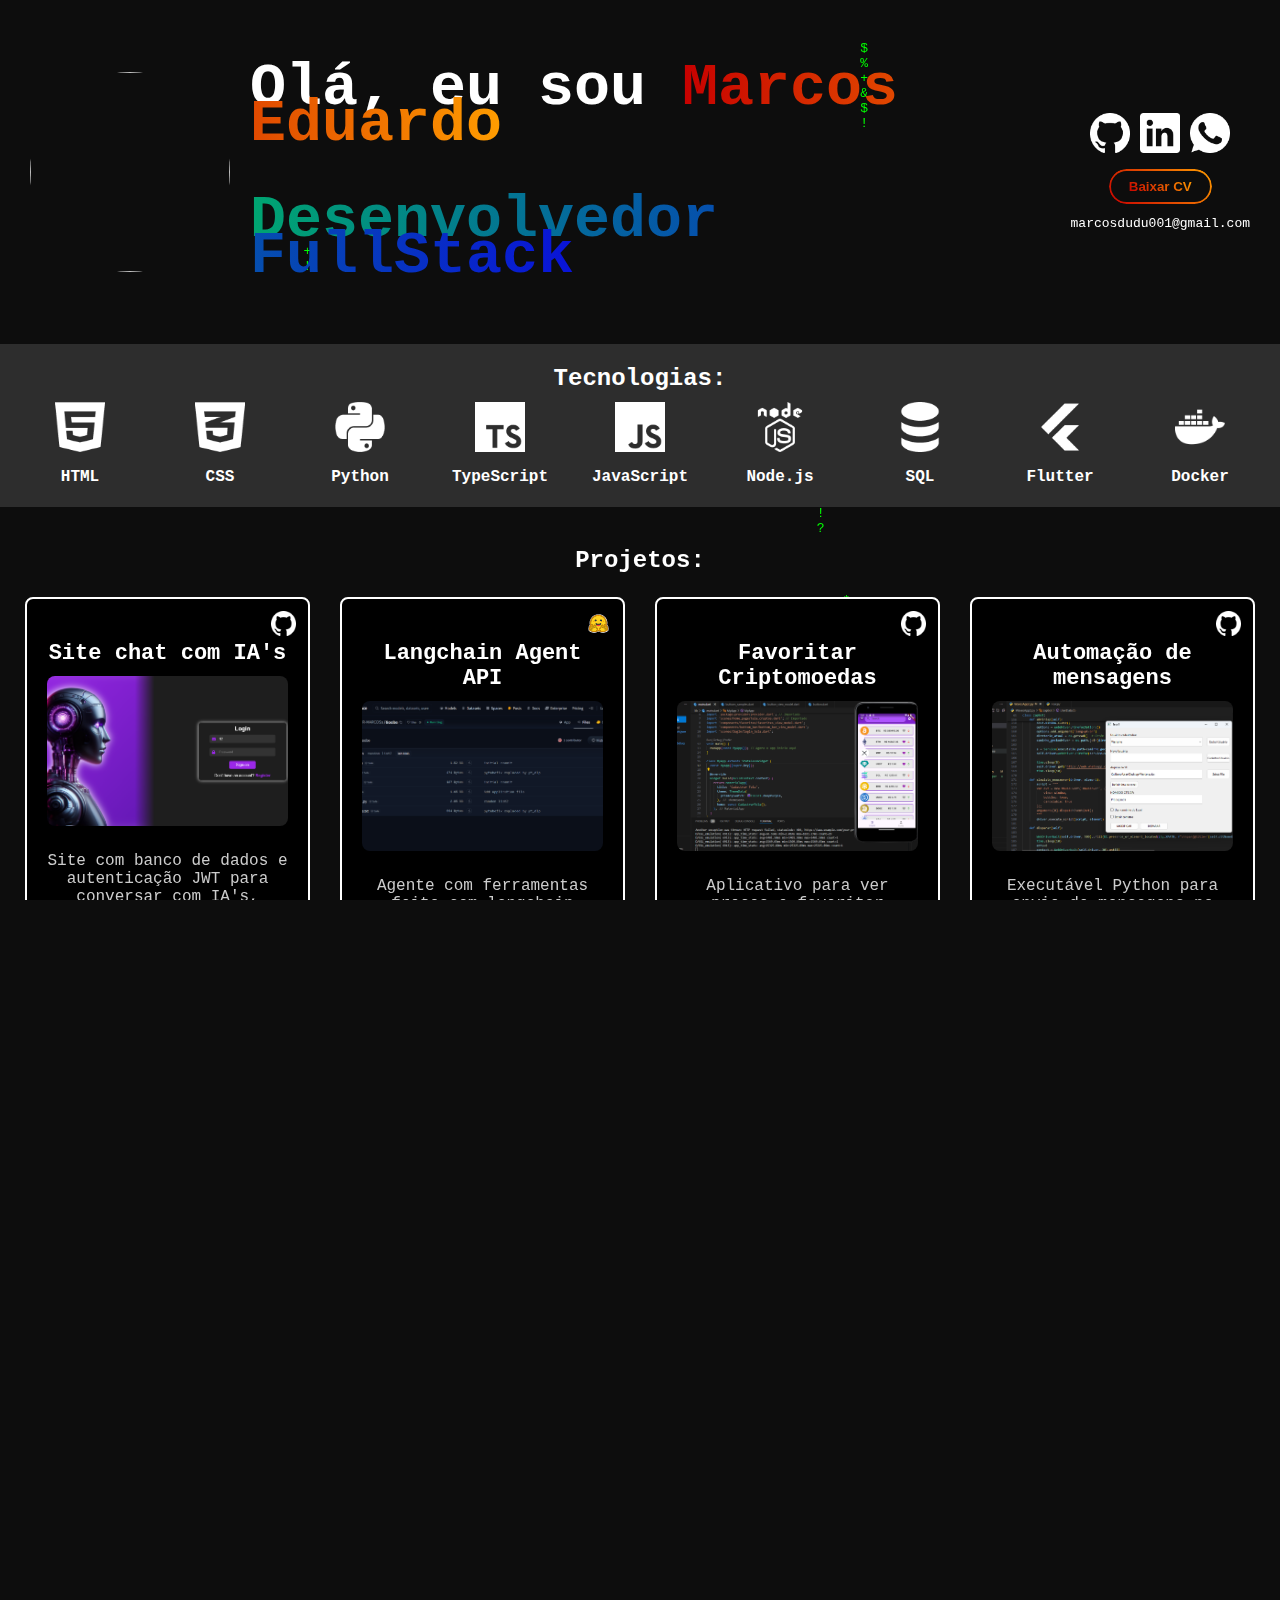
==== commit 8a03e816: "js lists" ====
--- a/index.html
+++ b/index.html
@@ -28,162 +28,25 @@
   
   <div class="technologies">
     <h2>Tecnologias:</h2>
-    <div class="tech-list">
-      <div class="tech-item">
-        <img src="./assets/html-icon.png" alt="HTML" class="tech-icon">
-        <p>HTML</p>
-      </div>
-      <div class="tech-item">
-        <img src="./assets/css-icon.png" alt="CSS" class="tech-icon">
-        <p>CSS</p>
-      </div>
-      <div class="tech-item">
-        <img src="./assets/python-icon.png" alt="Python" class="tech-icon">
-        <p>Python</p>
-      </div>
-      <div class="tech-item">
-        <img src="./assets/typescript-icon.png" alt="TypeScript" class="tech-icon">
-        <p>TypeScript</p>
-      </div>
-      <div class="tech-item">
-        <img src="./assets/javascript-icon.png" alt="JavaScript" class="tech-icon">
-        <p>JavaScript</p>
-      </div>
-      <div class="tech-item">
-        <img src="./assets/nodejs-icon.png" alt="Node.js" class="tech-icon">
-        <p>Node.js</p>
-      </div>
-      <div class="tech-item">
-        <img src="./assets/sql-icon.png" alt="SQL" class="tech-icon">
-        <p>SQL</p>
-      </div>
-      <div class="tech-item">
-        <img src="./assets/flutter-icon.png" alt="Flutter" class="tech-icon">
-        <p>Flutter</p>
-      </div>
+    <div class="tech-list" id="tech-list">
+      <!-- A lista será preenchida dinamicamente por JavaScript -->
     </div>
   </div>
   
   <div class="projects">
     <h2 class="projects-title">Projetos:</h2>
-    <div class="projects-container">
-      <div class="project-card">
-        <div class="project-content">
-          <h3>Site chat com IA's</h3>
-          <img src="./assets/project1.png" alt="Projeto 1" class="project-image">
-          <p class="project-description">Site com banco de dados e autenticação JWT para conversar com IA's, hospedado no Render.</p>
-          <div class="tags">
-            <span class="tag">TypeScript</span>
-            <span class="tag">NodeJS</span>
-            <span class="tag">MySQL</span>
-          </div>
-        </div>
-        <a href="https://github.com/MR-MARCOSs/site_bots" target="_blank" class="github-icon">
-          <img src="./assets/github.png" alt="GitHub">
-        </a>
-      </div>
-
-      <div class="project-card">
-        <div class="project-content">
-          <h3>Langchain Agent API</h3>
-          <img src="./assets/project2.png" alt="Projeto 2" class="project-image">
-          <p class="project-description">Agente com ferramentas feito com langchain consumindo API da OpenAI.</p>
-          <div class="tags">
-            <span class="tag">Python</span>
-            <span class="tag">Flask</span>
-            <span class="tag">Langchain</span>
-          </div>
-        </div>
-        <a href="https://huggingface.co/spaces/MR-MARCOSs/Goobe/tree/main" target="_blank" class="github-icon">
-          <img src="./assets/hf-logo.svg" alt="Hugging Face">
-        </a>
-      </div>
-
-      <div class="project-card">
-        <div class="project-content">
-          <h3>Favoritar Criptomoedas</h3>
-          <img src="./assets/project3.png" alt="Projeto 3" class="project-image">
-          <p class="project-description">Aplicativo para ver preços e favoritar criptomoedas.</p>
-          <div class="tags">
-            <span class="tag">Flutter</span>
-            <span class="tag">Dart</span>
-            <span class="tag">Provider</span>
-          </div>
-        </div>
-        <a href="https://github.com/MR-MARCOSs/cryptoWeb" target="_blank" class="github-icon">
-          <img src="./assets/github.png" alt="GitHub">
-        </a>
-      </div>
-
-      <div class="project-card">
-        <div class="project-content">
-          <h3>Automação de mensagens</h3>
-          <img src="./assets/project4.png" alt="Projeto 4" class="project-image">
-          <p class="project-description">Executável Python para envio de mensagens no WhatsApp Web.</p>
-          <div class="tags">
-            <span class="tag">Python</span>
-            <span class="tag">WebScrap</span>
-            <span class="tag">RPA</span>
-          </div>
-        </div>
-        <a href="https://github.com/MR-MARCOSs/Process-Automation" target="_blank" class="github-icon">
-          <img src="./assets/github.png" alt="GitHub">
-        </a>
-      </div>
+    <div class="projects-container" id="projects-container">
+      <!-- A lista de projetos será preenchida dinamicamente por JavaScript -->
     </div>
   </div>
 
-  <div class="projects">
+    <div class="projects">
     <div class="titulo-com-seta" onclick="toggleProjects()">
       <h2 id="titulo">Certificados Extracurriculares</h2>
       <span id="seta" class="seta">▶</span>
     </div>
     <div class="project-cards" id="project-cards">
-
-      <div class="project-card">
-        <div class="project-content">
-          <h3>Intro to Machine Learning</h3>
-          <h4>De: Kaggle</h4>
-          <img src="./assets/intro-to-ml.png" alt="Projeto 4" class="project-image">
-          <a href="./assets/intro-to-ml.png" target="_blank" class="certificate-link">Ver certificado</a>
-        </div>
-      </div>
-
-      <div class="project-card">
-        <div class="project-content">
-          <h3>Intermediate Machine Learning</h3>
-          <h4>De: Kaggle</h4>
-          <img src="./assets/intermediate-ml.png" alt="Projeto 4" class="project-image">
-          <a href="./assets/intermediate-ml.png" target="_blank" class="certificate-link">Ver certificado</a>
-        </div>
-      </div>
-
-      <div class="project-card">
-        <div class="project-content">
-          <h3>NodeJS</h3>
-          <h4>De: RocketSeat</h4>
-          <img src="./assets/nodejsimg.png" alt="Projeto 4" class="project-image">
-          <a href="./assets/Nodejs.pdf" target="_blank" class="certificate-link">Ver certificado</a>
-        </div>
-      </div>
-      
-      <div class="project-card">
-        <div class="project-content">
-          <h3>Discover(HTML, CSS)</h3>
-          <h4>De: RocketSeat</h4>
-          <img src="./assets/discover.png" alt="Projeto 4" class="project-image">
-          <a href="./assets/Discover.pdf" target="_blank" class="certificate-link">Ver certificado</a>
-        </div>
-      </div>
-
-      <div class="project-card">
-        <div class="project-content">
-          <h3>AI for Devs</h3>
-          <h4>De: RocketSeat</h4>
-          <img src="./assets/AI.png" alt="Projeto 4" class="project-image">
-          <a href="./assets/AIForDevs.pdf" target="_blank" class="certificate-link">Ver certificado</a>
-        </div>
-      </div>
+      <!-- Os cartões de certificados serão preenchidos dinamicamente por JavaScript -->
     </div>
   </div>
 
@@ -201,7 +64,10 @@
   </div>
 
   <script src="./code_rain.js"></script>
-  <script>function toggleProjects() {
+  <script src="certificates.js" defer></script>
+  <script src="technologies.js" defer></script>
+  <script src="projects.js" defer></script>
+    <script>function toggleProjects() {
     const projectCards = document.getElementById('project-cards');
     const seta = document.getElementById('seta');
   
